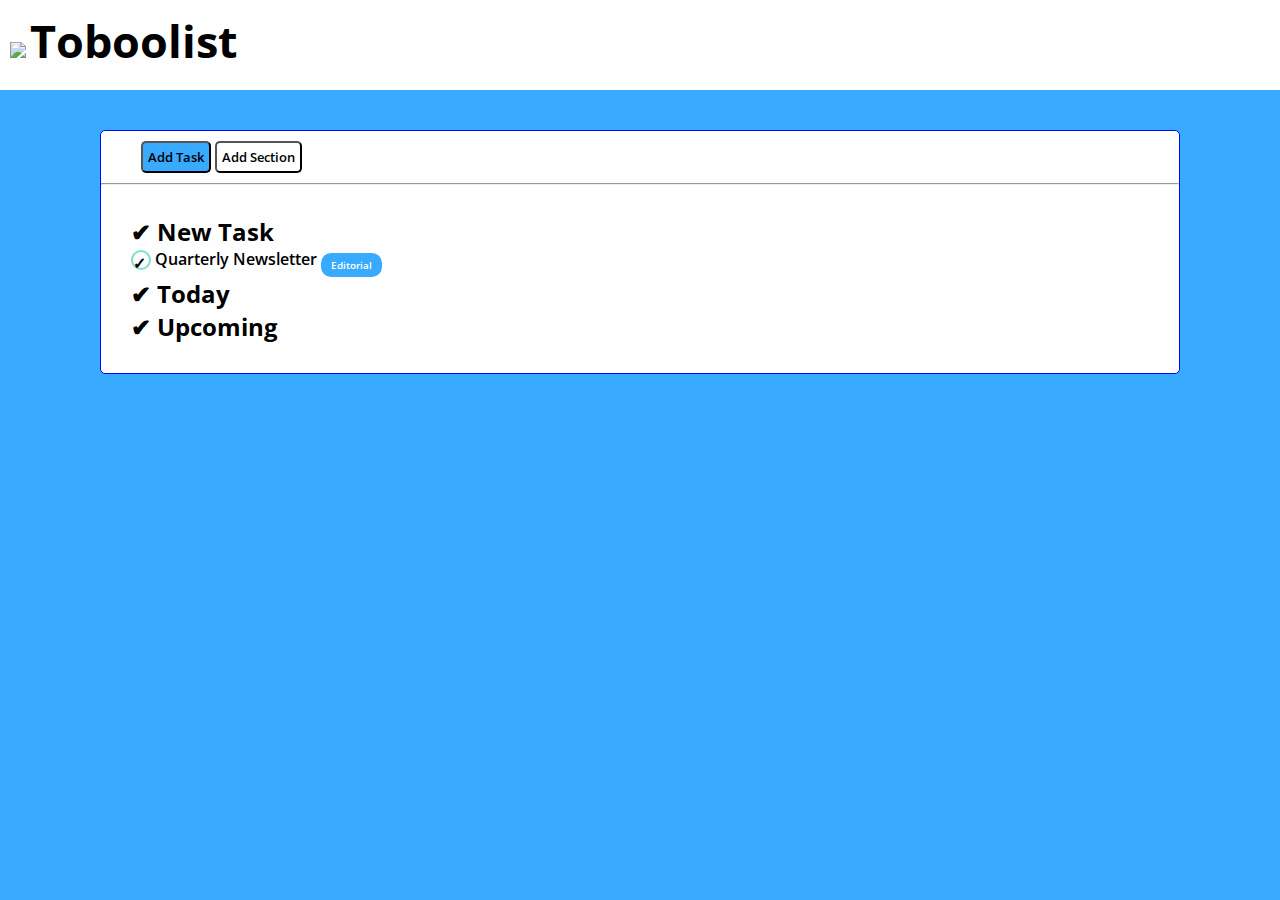
==== index.html @ 74fe2cb8 "label fatta, test sul checkmark.." ====
<!DOCTYPE html>
<html lang="en">
    <head>
        <meta charset="UTF-8">
        <meta http-equiv="X-UA-Compatible" content="IE=edge">
        <meta name="viewport" content="width=device-width, initial-scale=1.0">
        <title>TOBOOLIST</title>
        <!-- aggiungo favicon  -->
        <link rel="icon" type="image/x-icon" href="./img/logo.png"/>

        <!--linko il css-->
        <link rel="stylesheet" href="./css/style.css"/>
        <!--aggiungo un font da google-->
        <link rel="preconnect" href="https://fonts.googleapis.com">
        <link rel="preconnect" href="https://fonts.gstatic.com" crossorigin>
        <link href="https://fonts.googleapis.com/css2?family=Open+Sans:ital,wght@0,300;0,400;0,500;0,600;0,700;0,800;1,300;1,400;1,500;1,600;1,700;1,800&display=swap" rel="stylesheet">
    </head>
    <body class="blue">
       <!--definisco le macro sezioni-->
       
       <!-- inizio header  -->
       <header class="white">
            <div class="title_container">
                <img class="logo" src="./img/logo.png"/>
                <h1 class="logo_title">Toboolist</h1>
            </div>
       </header>
        <!--fine header-->
        
        <!--inizio main-->
        <main class="bordi_tondi white">
            <!-- definisco sezioni del main -->
            <section id="button_container">
                <button type="button" id="add_task" class="blue bordi_tondi">Add Task</button>
                <button type="button" id="add_section" class="white bordi_tondi">Add Section</button>
            </section>
            <hr class="soft_grey"/>
            <section class="notes">
                <h2> New Task</h2>
                    <!--creo elemento elenco-->
                    <div class="item">
                        <span class="cerchio border_green">
                            &#10003;
                        </span>
                        Quarterly Newsletter
                        <span class="label blue">
                            Editorial
                        </span>
                    </div>
                <h2> Today</h2>
                <h2> Upcoming</h2>
            </section>


        </main>
        <!--fine main-->
    </body>
</html>
---- css/style.css ----
/* inserisco regole di reset */
*{
    margin: 0;
    padding: 0;
    box-sizing: border-box;
    font-family: 'Open Sans', sans-serif;
}



/* coloro e stilizzo bordi del main  */
main{
    margin:40px 100px 40px;
    border: 1px solid blue;
}
/* stili di bordo  */
.bordi_tondi{
    border-radius:5px;
}

.cerchio{
    display:inline-block;
    width:20px;
    height:20px;
    border: 2px solid;
    border-radius:50%;
    vertical-align:sub;
}
.checkmark{
    margin:auto;
}

/* colori sfondo  */
.white{
    background-color: white;
}
.blue{
    background-color:rgb(56, 170, 255);
}
.green{
    background-color:rgb(44, 198, 171);
}
.violet{
    background-color:rgb(171, 93, 230);
}
.orange{
    background-color:rgb(250, 155, 0);
}
.pink{
    background-color:rgb(236, 74, 157);
}
.light_green{
    background-color:rgb(163, 209, 20);
}
.soft_grey{
    background-color:rgb(248, 249, 250);
}

/* colori cerchietti  */

.border_green{
    border-color:rgb(129, 221, 205);;
}
.border_red{
    border-color:rgb(241, 0, 0);
}
.logo{
    width: 70px;
}
.logo_title{
    display:inline-block;
    font-size:45px;
    vertical-align:baseline;
}

/* visualizzo il container */
.title_container{
    height: 90px;
    padding:10px;
   
}

/* definisco dimensioni  */

#button_container{
    margin:10px 40px 10px 40px;
}

/* stilizzo ogni nota  */
.notes{
    margin: 30px;
}
.item, #add_task, #add_section{
    font-weight: 600;
}


#add_task, #add_section{
    padding: 5px;
}

/* pseudoselettori per aggiungere spunte ai titoli  */
h2::before{
    content:'\2714';
}

/* creo template label  */
.label{
    padding:5px 10px;
    font-size:10px;
    color:white;
    border-radius:10px;
    display:inline-block;
    vertical-align:sub;
}
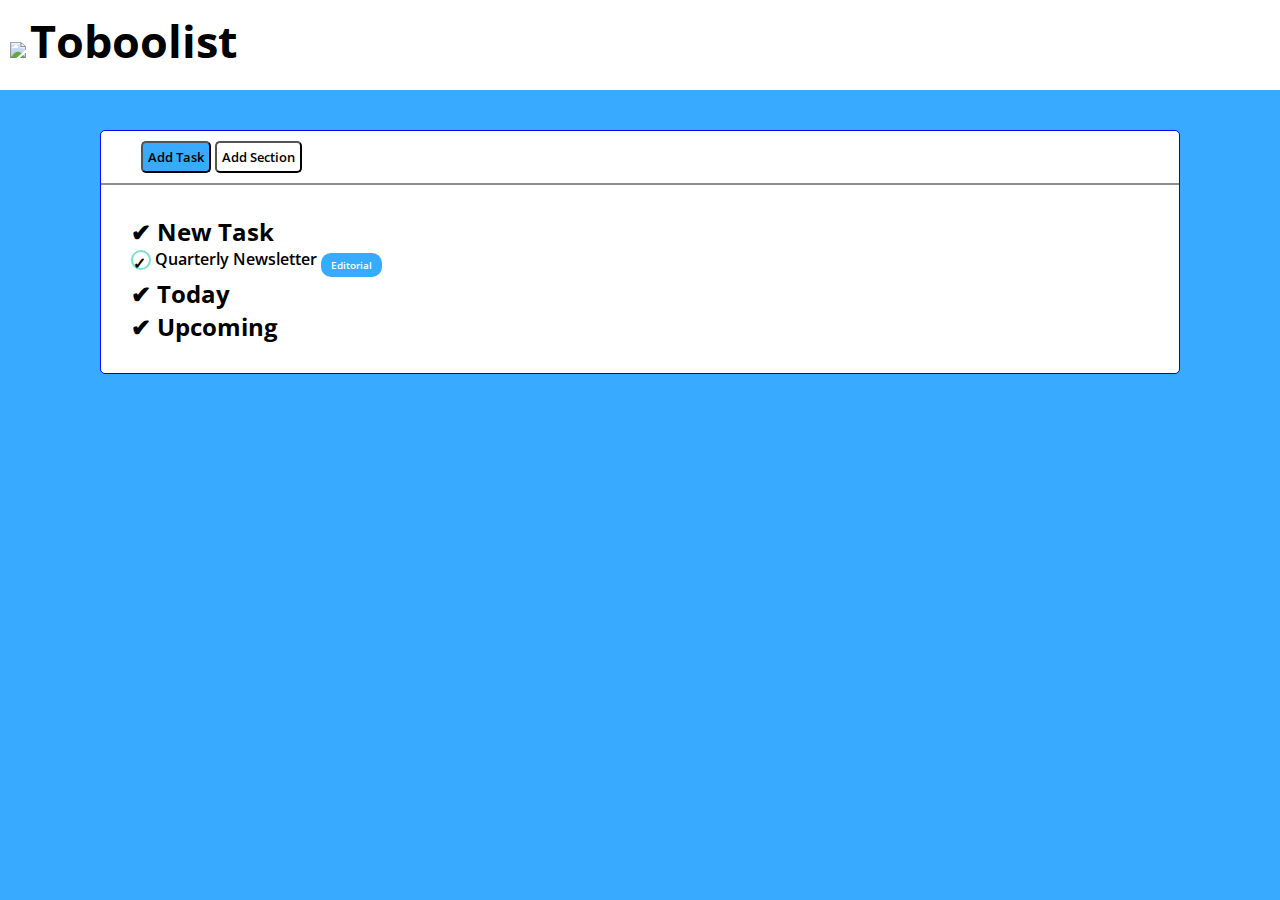
==== commit f807ef6c: "sistemato bordo sotto buttons," ====
--- a/index.html
+++ b/index.html
@@ -34,7 +34,6 @@
                 <button type="button" id="add_task" class="blue bordi_tondi">Add Task</button>
                 <button type="button" id="add_section" class="white bordi_tondi">Add Section</button>
             </section>
-            <hr class="soft_grey"/>
             <section class="notes">
                 <h2> New Task</h2>
                     <!--creo elemento elenco-->
--- a/css/style.css
+++ b/css/style.css
@@ -6,6 +6,20 @@
     font-family: 'Open Sans', sans-serif;
 }
 
+.logo{
+    width: 70px;
+}
+.logo_title{
+    display:inline-block;
+    font-size:45px;
+    padding-bottom:45px;
+}
+
+/* visualizzo il container */
+.title_container{
+    height: 90px;
+    padding:10px; 
+}
 
 
 /* coloro e stilizzo bordi del main  */
@@ -26,9 +40,7 @@
     border-radius:50%;
     vertical-align:sub;
 }
-.checkmark{
-    margin:auto;
-}
+
 
 /* colori sfondo  */
 .white{
@@ -64,26 +76,12 @@
 .border_red{
     border-color:rgb(241, 0, 0);
 }
-.logo{
-    width: 70px;
-}
-.logo_title{
-    display:inline-block;
-    font-size:45px;
-    vertical-align:baseline;
-}
-
-/* visualizzo il container */
-.title_container{
-    height: 90px;
-    padding:10px;
-   
-}
 
 /* definisco dimensioni  */
 
 #button_container{
-    margin:10px 40px 10px 40px;
+    padding: 10px 40px 10px 40px;
+    border-bottom: 2px solid rgb(143, 143, 143);
 }
 
 /* stilizzo ogni nota  */
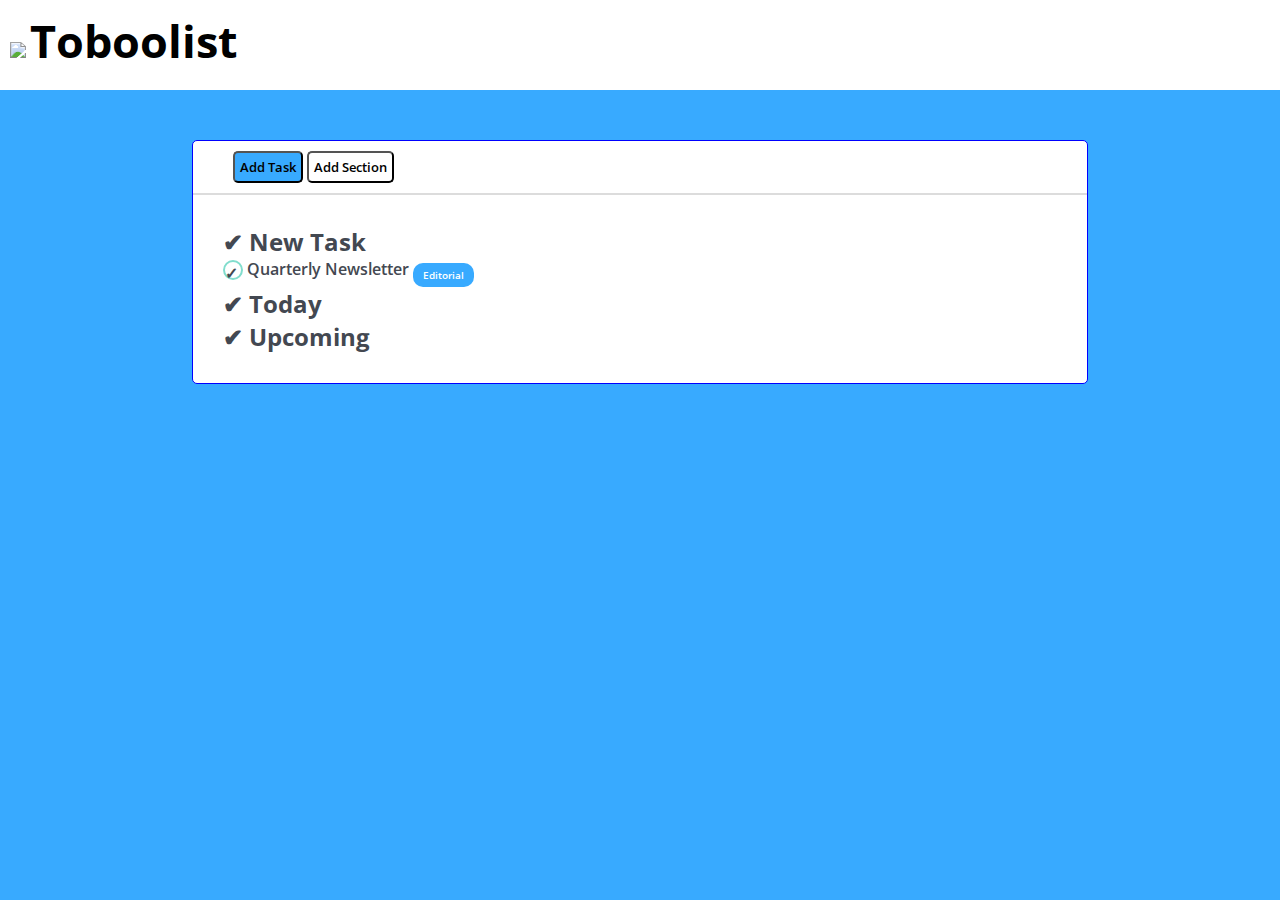
==== commit b8937bf9: "ridimensionamento main, sistemato titolo" ====
--- a/index.html
+++ b/index.html
@@ -31,8 +31,8 @@
         <main class="bordi_tondi white">
             <!-- definisco sezioni del main -->
             <section id="button_container">
-                <button type="button" id="add_task" class="blue bordi_tondi">Add Task</button>
-                <button type="button" id="add_section" class="white bordi_tondi">Add Section</button>
+                <button  id="add_task" class="blue bordi_tondi">Add Task</button>
+                <button  id="add_section" class="white bordi_tondi">Add Section</button>
             </section>
             <section class="notes">
                 <h2> New Task</h2>
--- a/css/style.css
+++ b/css/style.css
@@ -5,7 +5,9 @@
     box-sizing: border-box;
     font-family: 'Open Sans', sans-serif;
 }
-
+header{
+    margin-bottom:50px;
+}
 .logo{
     width: 70px;
 }
@@ -24,7 +26,8 @@
 
 /* coloro e stilizzo bordi del main  */
 main{
-    margin:40px 100px 40px;
+    margin:auto;
+    width:70%;
     border: 1px solid blue;
 }
 /* stili di bordo  */
@@ -81,21 +84,22 @@
 
 #button_container{
     padding: 10px 40px 10px 40px;
-    border-bottom: 2px solid rgb(143, 143, 143);
+    border-bottom: 2px solid rgb(220, 220, 220);
 }
 
+#add_task, #add_section{
+    padding: 5px;
+}
 /* stilizzo ogni nota  */
 .notes{
     margin: 30px;
+    color: rgb(67, 72, 81);
 }
 .item, #add_task, #add_section{
     font-weight: 600;
 }
 
 
-#add_task, #add_section{
-    padding: 5px;
-}
 
 /* pseudoselettori per aggiungere spunte ai titoli  */
 h2::before{
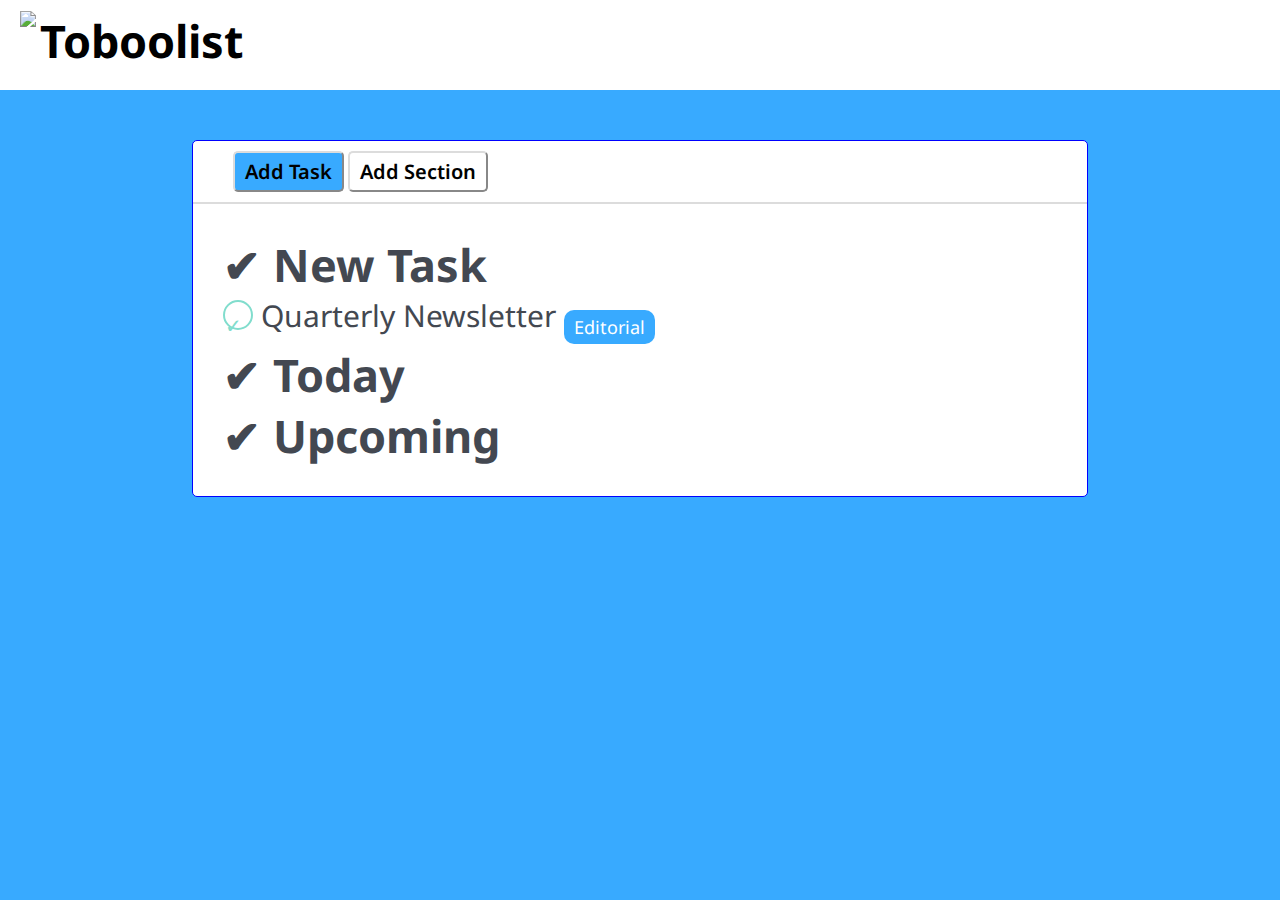
==== commit 103d3a4e: "sistemo fonts, tentativi col checkmark.." ====
--- a/index.html
+++ b/index.html
@@ -13,8 +13,9 @@
         <!--aggiungo un font da google-->
         <link rel="preconnect" href="https://fonts.googleapis.com">
         <link rel="preconnect" href="https://fonts.gstatic.com" crossorigin>
-        <link href="https://fonts.googleapis.com/css2?family=Open+Sans:ital,wght@0,300;0,400;0,500;0,600;0,700;0,800;1,300;1,400;1,500;1,600;1,700;1,800&display=swap" rel="stylesheet">
+        <link href="https://fonts.googleapis.com/css2?family=Noto+Sans:ital,wght@0,100;0,200;0,300;0,400;0,500;0,600;0,700;0,800;0,900;1,100;1,200;1,300;1,400;1,500;1,600;1,700;1,800;1,900&display=swap" rel="stylesheet">
     </head>
+
     <body class="blue">
        <!--definisco le macro sezioni-->
        
@@ -39,9 +40,11 @@
                     <!--creo elemento elenco-->
                     <div class="item">
                         <span class="cerchio border_green">
-                            &#10003;
+                            <span class="checkmark green_text">
+                                &#10003;
+                            </span>
                         </span>
-                        Quarterly Newsletter
+                            Quarterly Newsletter
                         <span class="label blue">
                             Editorial
                         </span>
--- a/css/style.css
+++ b/css/style.css
@@ -3,18 +3,18 @@
     margin: 0;
     padding: 0;
     box-sizing: border-box;
-    font-family: 'Open Sans', sans-serif;
-}
+    font-family: 'Noto Sans', sans-serif;}
 header{
     margin-bottom:50px;
 }
 .logo{
     width: 70px;
+    padding-left: 10px;
 }
 .logo_title{
     display:inline-block;
     font-size:45px;
-    padding-bottom:45px;
+    vertical-align: top;
 }
 
 /* visualizzo il container */
@@ -37,13 +37,19 @@
 
 .cerchio{
     display:inline-block;
-    width:20px;
-    height:20px;
+    width:30px;
+    height:30px;
     border: 2px solid;
     border-radius:50%;
     vertical-align:sub;
 }
 
+.checkmark{
+    font-size:20px;
+    line-height:5px;
+    vertical-align: middle;
+    text-align:justify;
+}
 
 /* colori sfondo  */
 .white{
@@ -74,10 +80,23 @@
 /* colori cerchietti  */
 
 .border_green{
-    border-color:rgb(129, 221, 205);;
+    border-color:rgb(129, 221, 205);
 }
 .border_red{
     border-color:rgb(241, 0, 0);
+}
+
+/* colori testo */
+.white_text, .label{
+    color: white;
+}
+
+.red_text{
+    color:rgb(241, 0, 0);
+}
+
+.green_text{
+    color:rgb(129, 221, 205);
 }
 
 /* definisco dimensioni  */
@@ -88,14 +107,18 @@
 }
 
 #add_task, #add_section{
-    padding: 5px;
+    padding: 5px 10px;
+    font-size:20px;
+    border-color: rgb(220, 220, 220);
+
 }
 /* stilizzo ogni nota  */
 .notes{
     margin: 30px;
     color: rgb(67, 72, 81);
+    font-size: 30px;
 }
-.item, #add_task, #add_section{
+ #add_task, #add_section{
     font-weight: 600;
 }
 
@@ -109,8 +132,7 @@
 /* creo template label  */
 .label{
     padding:5px 10px;
-    font-size:10px;
-    color:white;
+    font-size:18px;
     border-radius:10px;
     display:inline-block;
     vertical-align:sub;
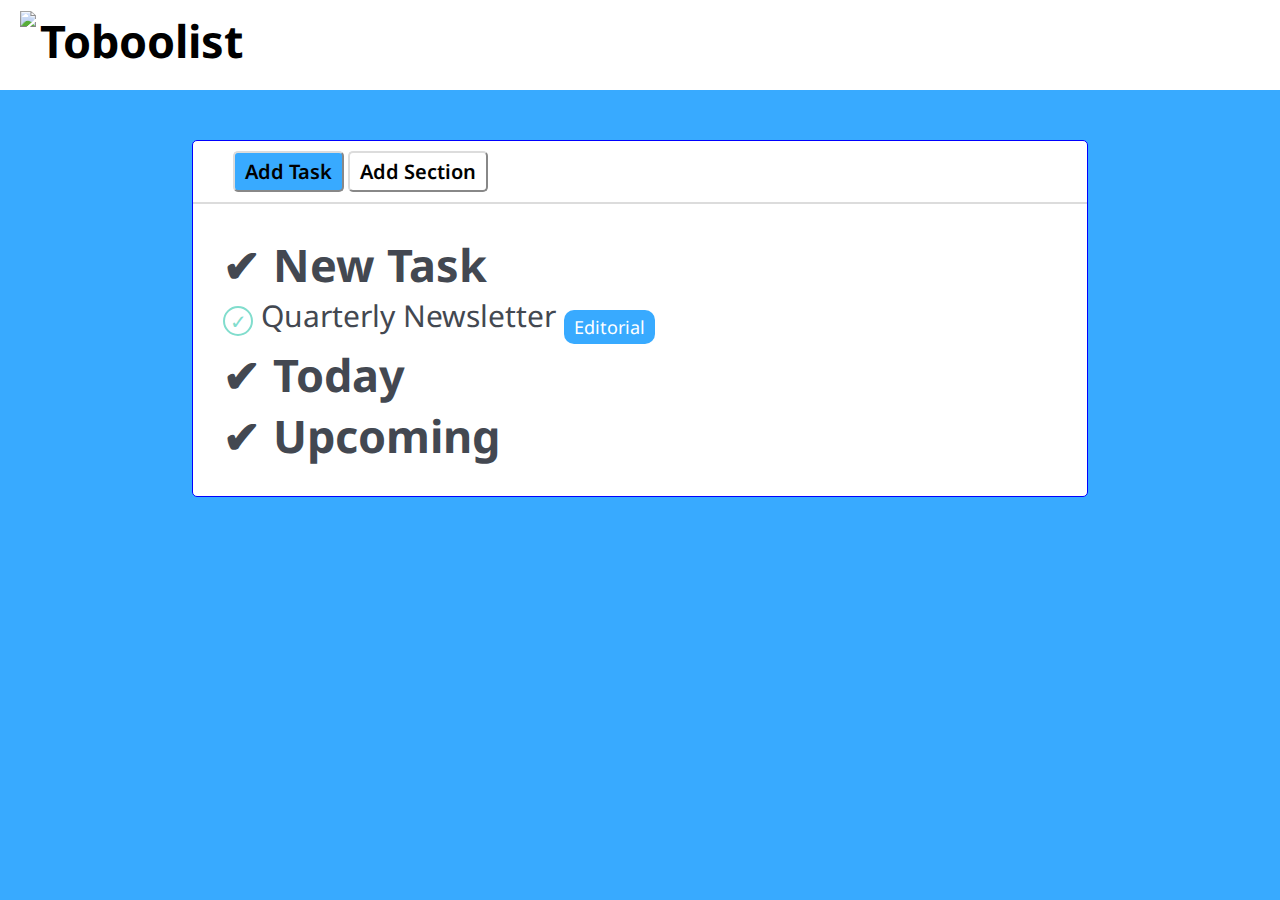
==== commit 7a28ad16: "finalmente sistemato il checkmark col cerchio" ====
--- a/index.html
+++ b/index.html
@@ -39,7 +39,7 @@
                 <h2> New Task</h2>
                     <!--creo elemento elenco-->
                     <div class="item">
-                        <span class="cerchio border_green">
+                        <span id="format_cerchio" class="cerchio border_green">
                             <span class="checkmark green_text">
                                 &#10003;
                             </span>
--- a/css/style.css
+++ b/css/style.css
@@ -35,20 +35,20 @@
     border-radius:5px;
 }
 
+
 .cerchio{
     display:inline-block;
     width:30px;
     height:30px;
     border: 2px solid;
     border-radius:50%;
-    vertical-align:sub;
+    vertical-align:text-bottom;
 }
 
 .checkmark{
     font-size:20px;
-    line-height:5px;
-    vertical-align: middle;
-    text-align:justify;
+    vertical-align:top;
+    padding-left:5px;
 }
 
 /* colori sfondo  */
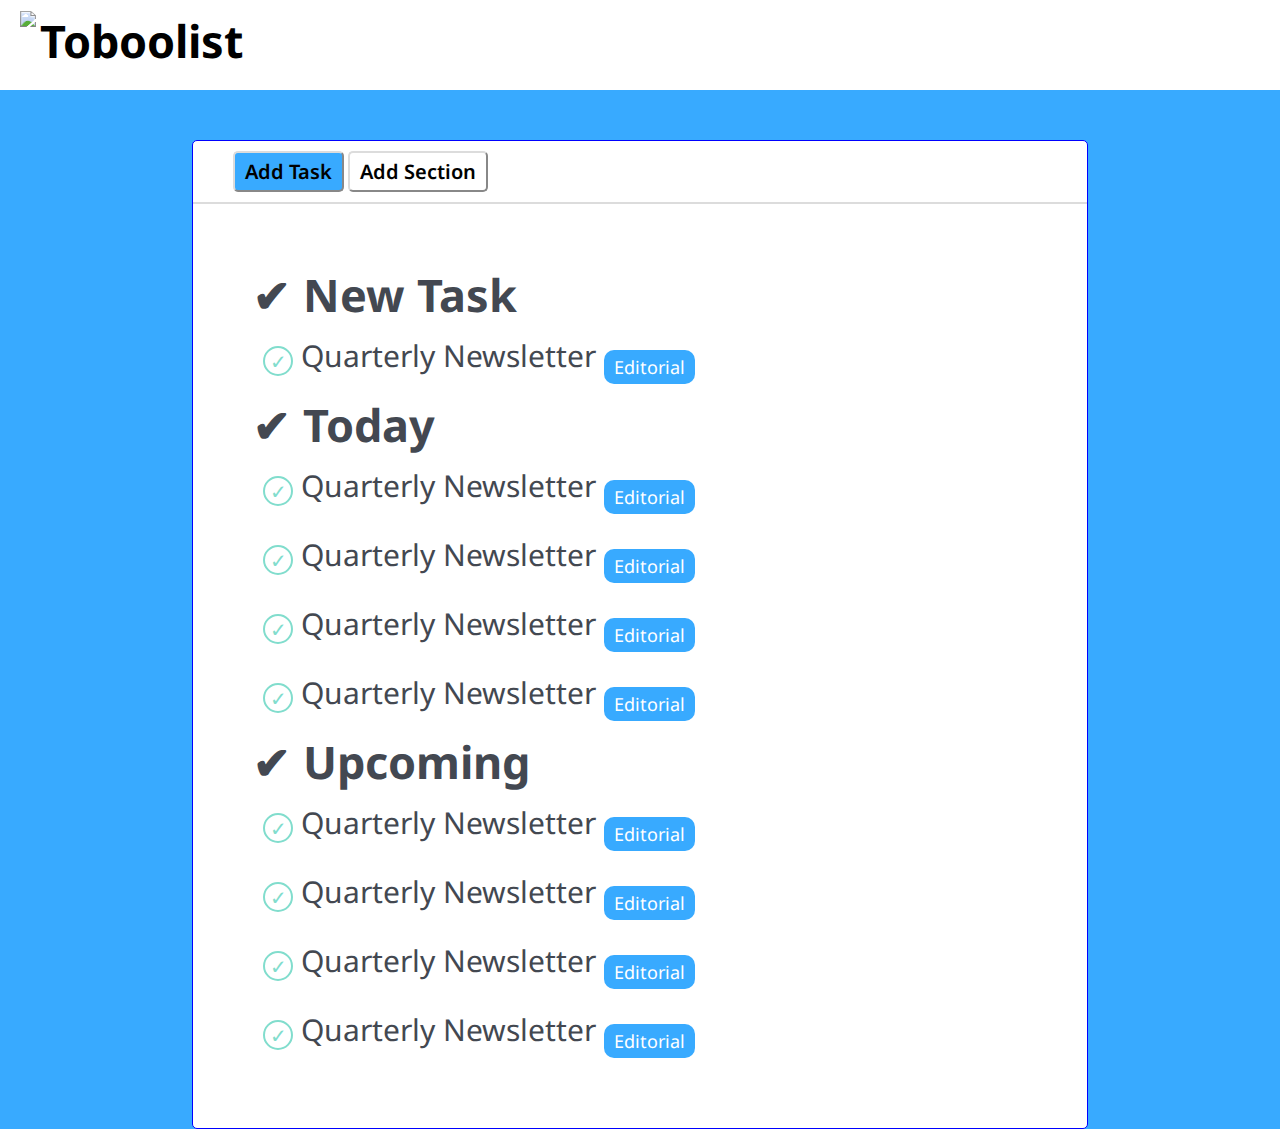
==== commit c94e51b8: "riempio struttura, sistemo padding, pulisco codice" ====
--- a/index.html
+++ b/index.html
@@ -49,8 +49,103 @@
                             Editorial
                         </span>
                     </div>
+
                 <h2> Today</h2>
+                <div class="item">
+                    <span id="format_cerchio" class="cerchio border_green">
+                        <span class="checkmark green_text">
+                            &#10003;
+                        </span>
+                    </span>
+                        Quarterly Newsletter
+                    <span class="label blue">
+                        Editorial
+                    </span>
+                </div>
+
+                <div class="item">
+                    <span id="format_cerchio" class="cerchio border_green">
+                        <span class="checkmark green_text">
+                            &#10003;
+                        </span>
+                    </span>
+                        Quarterly Newsletter
+                    <span class="label blue">
+                        Editorial
+                    </span>
+                </div>
+
+                <div class="item">
+                    <span id="format_cerchio" class="cerchio border_green">
+                        <span class="checkmark green_text">
+                            &#10003;
+                        </span>
+                    </span>
+                        Quarterly Newsletter
+                    <span class="label blue">
+                        Editorial
+                    </span>
+                </div>
+
+                <div class="item">
+                    <span id="format_cerchio" class="cerchio border_green">
+                        <span class="checkmark green_text">
+                            &#10003;
+                        </span>
+                    </span>
+                        Quarterly Newsletter
+                    <span class="label blue">
+                        Editorial
+                    </span>
+                </div>
                 <h2> Upcoming</h2>
+                <div class="item">
+                    <span id="format_cerchio" class="cerchio border_green">
+                        <span class="checkmark green_text">
+                            &#10003;
+                        </span>
+                    </span>
+                        Quarterly Newsletter
+                    <span class="label blue">
+                        Editorial
+                    </span>
+                </div>
+
+                <div class="item">
+                    <span id="format_cerchio" class="cerchio border_green">
+                        <span class="checkmark green_text">
+                            &#10003;
+                        </span>
+                    </span>
+                        Quarterly Newsletter
+                    <span class="label blue">
+                        Editorial
+                    </span>
+                </div>
+
+                <div class="item">
+                    <span id="format_cerchio" class="cerchio border_green">
+                        <span class="checkmark green_text">
+                            &#10003;
+                        </span>
+                    </span>
+                        Quarterly Newsletter
+                    <span class="label blue">
+                        Editorial
+                    </span>
+                </div>
+
+                <div class="item">
+                    <span id="format_cerchio" class="cerchio border_green">
+                        <span class="checkmark green_text">
+                            &#10003;
+                        </span>
+                    </span>
+                        Quarterly Newsletter
+                    <span class="label blue">
+                        Editorial
+                    </span>
+                </div>
             </section>
 
 
--- a/css/style.css
+++ b/css/style.css
@@ -35,7 +35,30 @@
     border-radius:5px;
 }
 
+/* stilizzo ogni nota  */
+.notes{
+    margin: 30px;
+    padding:30px;
+    color: rgb(67, 72, 81);
+    font-size: 30px;
+}
 
+.item{
+    padding:10px;
+}
+
+#button_container{
+    padding: 10px 40px 10px 40px;
+    border-bottom: 2px solid rgb(220, 220, 220);
+}
+
+#add_task, #add_section{
+    padding: 5px 10px;
+    font-size:20px;
+    border-color: rgb(220, 220, 220);
+    font-weight: 600;
+
+}
 .cerchio{
     display:inline-block;
     width:30px;
@@ -101,26 +124,6 @@
 
 /* definisco dimensioni  */
 
-#button_container{
-    padding: 10px 40px 10px 40px;
-    border-bottom: 2px solid rgb(220, 220, 220);
-}
-
-#add_task, #add_section{
-    padding: 5px 10px;
-    font-size:20px;
-    border-color: rgb(220, 220, 220);
-
-}
-/* stilizzo ogni nota  */
-.notes{
-    margin: 30px;
-    color: rgb(67, 72, 81);
-    font-size: 30px;
-}
- #add_task, #add_section{
-    font-weight: 600;
-}
 
 
 
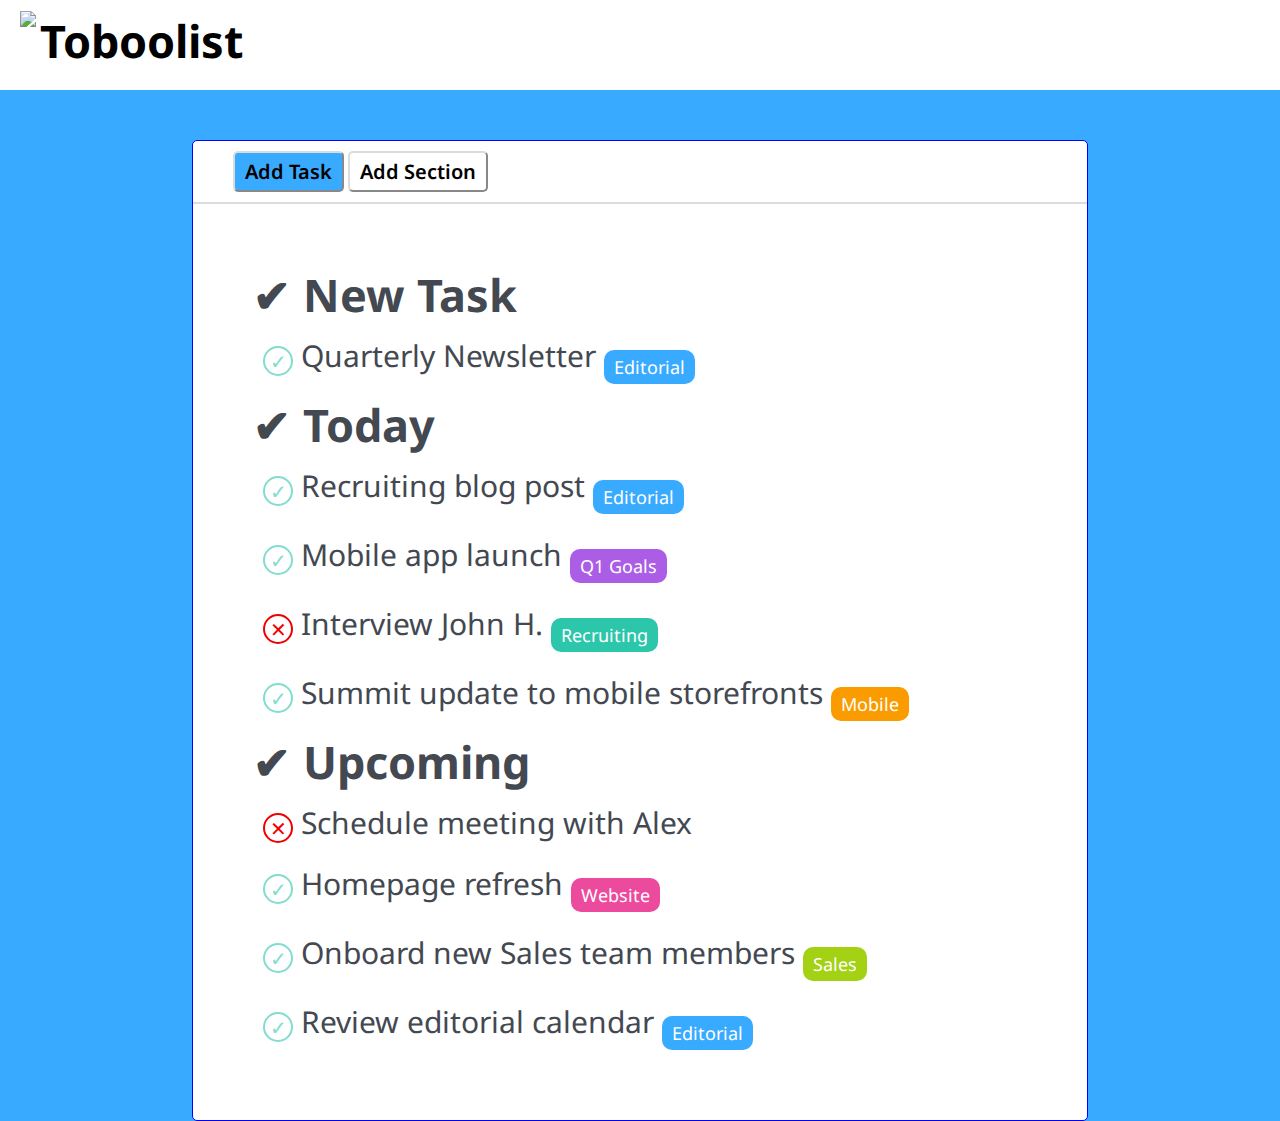
==== commit 09b85d0c: "compilati tutti i campi, da sistemare 2 cose" ====
--- a/index.html
+++ b/index.html
@@ -38,19 +38,6 @@
             <section class="notes">
                 <h2> New Task</h2>
                     <!--creo elemento elenco-->
-                    <div class="item">
-                        <span id="format_cerchio" class="cerchio border_green">
-                            <span class="checkmark green_text">
-                                &#10003;
-                            </span>
-                        </span>
-                            Quarterly Newsletter
-                        <span class="label blue">
-                            Editorial
-                        </span>
-                    </div>
-
-                <h2> Today</h2>
                 <div class="item">
                     <span id="format_cerchio" class="cerchio border_green">
                         <span class="checkmark green_text">
@@ -62,14 +49,15 @@
                         Editorial
                     </span>
                 </div>
-
+                 
+                <h2> Today</h2>
                 <div class="item">
                     <span id="format_cerchio" class="cerchio border_green">
                         <span class="checkmark green_text">
                             &#10003;
                         </span>
                     </span>
-                        Quarterly Newsletter
+                        Recruiting blog post
                     <span class="label blue">
                         Editorial
                     </span>
@@ -81,9 +69,21 @@
                             &#10003;
                         </span>
                     </span>
-                        Quarterly Newsletter
-                    <span class="label blue">
-                        Editorial
+                        Mobile app launch
+                    <span class="label violet">
+                        Q1 Goals
+                    </span>
+                </div>
+
+                <div class="item">
+                    <span id="format_cerchio" class="cerchio border_red">
+                        <span class="checkmark red_text">
+                            &#10005;
+                        </span>
+                    </span>
+                        Interview John H.
+                    <span class="label green">
+                        Recruiting
                     </span>
                 </div>
 
@@ -93,21 +93,34 @@
                             &#10003;
                         </span>
                     </span>
-                        Quarterly Newsletter
-                    <span class="label blue">
-                        Editorial
+                        Summit update to mobile storefronts
+                    <span class="label orange">
+                        Mobile
                     </span>
                 </div>
+
                 <h2> Upcoming</h2>
+                <div class="item">
+                    <span id="format_cerchio" class="cerchio border_red">
+                        <span class="checkmark red_text">
+                            &#10005;
+                        </span>
+                    </span>
+                        Schedule meeting with Alex
+                    <!-- <span class="label blue">
+                        Editorial
+                    </span> -->
+                </div>
+
                 <div class="item">
                     <span id="format_cerchio" class="cerchio border_green">
                         <span class="checkmark green_text">
                             &#10003;
                         </span>
                     </span>
-                        Quarterly Newsletter
-                    <span class="label blue">
-                        Editorial
+                        Homepage refresh
+                    <span class="label pink">
+                        Website
                     </span>
                 </div>
 
@@ -117,9 +130,9 @@
                             &#10003;
                         </span>
                     </span>
-                        Quarterly Newsletter
-                    <span class="label blue">
-                        Editorial
+                        Onboard new Sales team members
+                    <span class="label light_green">
+                        Sales
                     </span>
                 </div>
 
@@ -129,19 +142,7 @@
                             &#10003;
                         </span>
                     </span>
-                        Quarterly Newsletter
-                    <span class="label blue">
-                        Editorial
-                    </span>
-                </div>
-
-                <div class="item">
-                    <span id="format_cerchio" class="cerchio border_green">
-                        <span class="checkmark green_text">
-                            &#10003;
-                        </span>
-                    </span>
-                        Quarterly Newsletter
+                        Review editorial calendar
                     <span class="label blue">
                         Editorial
                     </span>
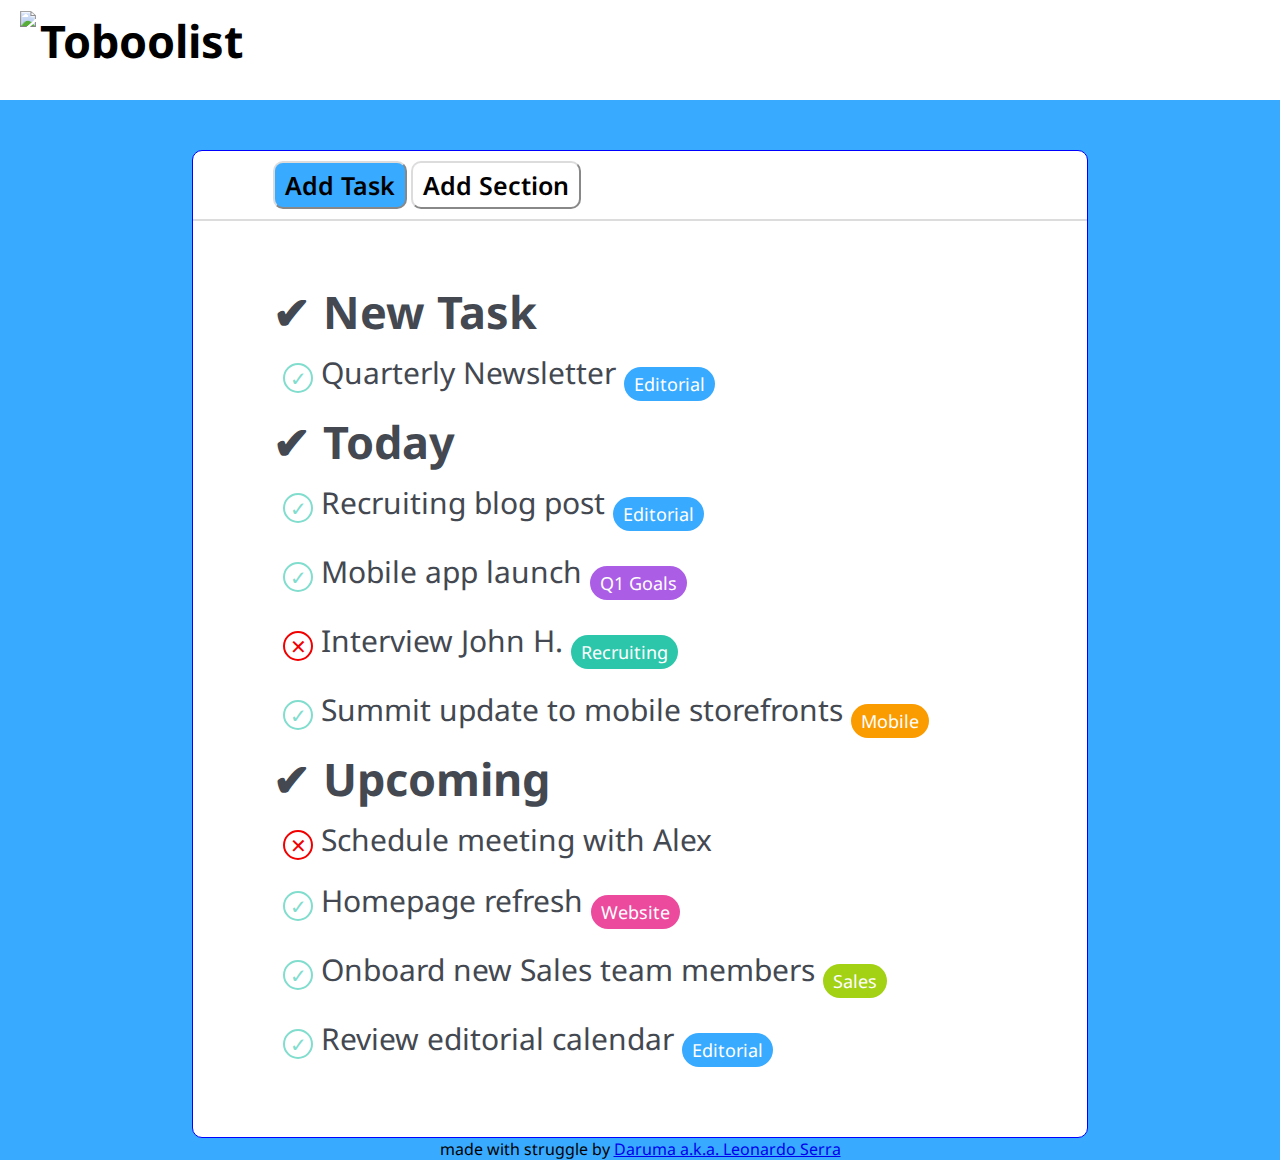
==== commit 3eb4a5fd: "aggiunto footer con link al mio spotify e FINE ES" ====
--- a/index.html
+++ b/index.html
@@ -152,5 +152,11 @@
 
         </main>
         <!--fine main-->
+
+        <!--inizio footer-->
+        <footer>
+            made with struggle by <a href="https://open.spotify.com/artist/6zUJZaqND4ZduOsIXRH8Sb">Daruma a.k.a. Leonardo Serra</a>
+        </footer>
+        <!--fine footer-->
     </body>
 </html>--- a/css/style.css
+++ b/css/style.css
@@ -8,7 +8,7 @@
     margin-bottom:50px;
 }
 .logo{
-    width: 70px;
+    width: 80px;
     padding-left: 10px;
 }
 .logo_title{
@@ -19,7 +19,7 @@
 
 /* visualizzo il container */
 .title_container{
-    height: 90px;
+    height: 100px;
     padding:10px; 
 }
 
@@ -32,13 +32,13 @@
 }
 /* stili di bordo  */
 .bordi_tondi{
-    border-radius:5px;
+    border-radius:10px;
 }
 
 /* stilizzo ogni nota  */
 .notes{
     margin: 30px;
-    padding:30px;
+    padding:30px 50px;
     color: rgb(67, 72, 81);
     font-size: 30px;
 }
@@ -48,13 +48,13 @@
 }
 
 #button_container{
-    padding: 10px 40px 10px 40px;
+    padding: 10px 40px 10px 80px;
     border-bottom: 2px solid rgb(220, 220, 220);
 }
 
 #add_task, #add_section{
     padding: 5px 10px;
-    font-size:20px;
+    font-size:25px;
     border-color: rgb(220, 220, 220);
     font-weight: 600;
 
@@ -136,7 +136,11 @@
 .label{
     padding:5px 10px;
     font-size:18px;
-    border-radius:10px;
+    border-radius:20px;
     display:inline-block;
     vertical-align:sub;
+}
+
+footer{
+    text-align:center;
 }